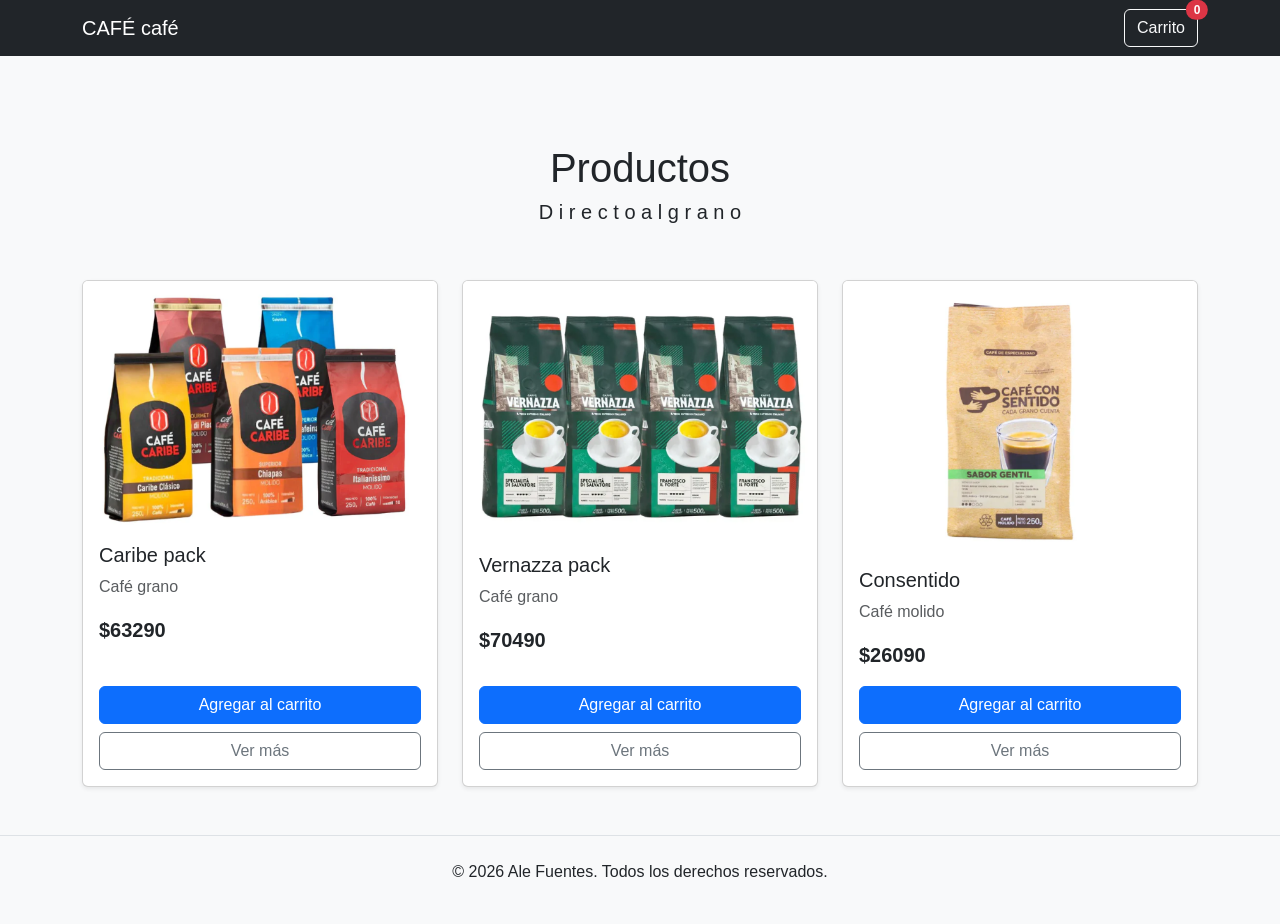
==== index.html @ ddbef4a3 "proyecto ok" ====
<!doctype html>
<html lang="es">
  <head>
    <meta charset="UTF-8" />
    <meta name="viewport" content="width=device-width, initial-scale=1.0" />
    <link rel="shortcut icon" href="/assets//img/icon.png" type="image/png" />
    <title>CAFÉ café</title>
    <link
      href="https://cdn.jsdelivr.net/npm/bootstrap@5.3.0/dist/css/bootstrap.min.css"
      rel="stylesheet"
    />
    <link rel="stylesheet" href="/assets/css/style.css" />
  </head>
  <body>
    <header>
      <nav class="navbar navbar-expand-lg navbar-dark bg-dark fixed-top">
        <div class="container">
          <a class="navbar-brand" href="index.html">CAFÉ café</a>
          <div class="d-flex">
            <a
              href="carrito.html"
              class="btn btn-outline-light position-relative"
            >
              Carrito
              <span
                id="cart-count"
                class="position-absolute top-0 start-100 translate-middle badge rounded-pill bg-danger"
                >0</span
              >
            </a>
          </div>
        </div>
      </nav>
    </header>

    <main class="container mt-5 pt-5">
      <section class="py-5 text-center">
        <h1>Productos</h1>
        <h5>D i r e c t o a l g r a n o</h5>
      </section>
      <section class="row g-4" id="product-grid"></section>
    </main>

    <footer class="bg-light py-4 mt-5 border-top">
      <div class="container text-center">
        <p>&copy; 2026 Ale Fuentes. Todos los derechos reservados.</p>
      </div>
    </footer>

    <script src="https://cdn.jsdelivr.net/npm/bootstrap@5.3.0/dist/js/bootstrap.bundle.min.js"></script>
    <script src="assets/js/script.js"></script>
  </body>
</html>
---- assets/css/style.css ----
:root {
    --primary-color: #0d6efd;
    --footer-bg: #212529;
}

html,
body {
    font-family: 'Segoe UI', Tahoma, Geneva, Verdana, sans-serif;
    background-color: #f8f9fa;
    display: flex;
    flex-direction: column;
    min-height: 100vh;
    height: 100%;
}

main {
    flex: 1;
}


@media (max-width: 420px) {
    .display-5 {
        font-size: 1.8rem;
    }

    .container {
        padding-left: 20px;
        padding-right: 20px;
    }
}

.card {
    transition: transform 0.3s ease, box-shadow 0.3s ease;
}

.card:hover {
    transform: translateY(-5px);
    box-shadow: 0 10px 20px rgba(0, 0, 0, 0.1) !important;
}


button:focus,
a:focus {
    outline: 2px solid var(--primary-color);
    outline-offset: 2px;
}
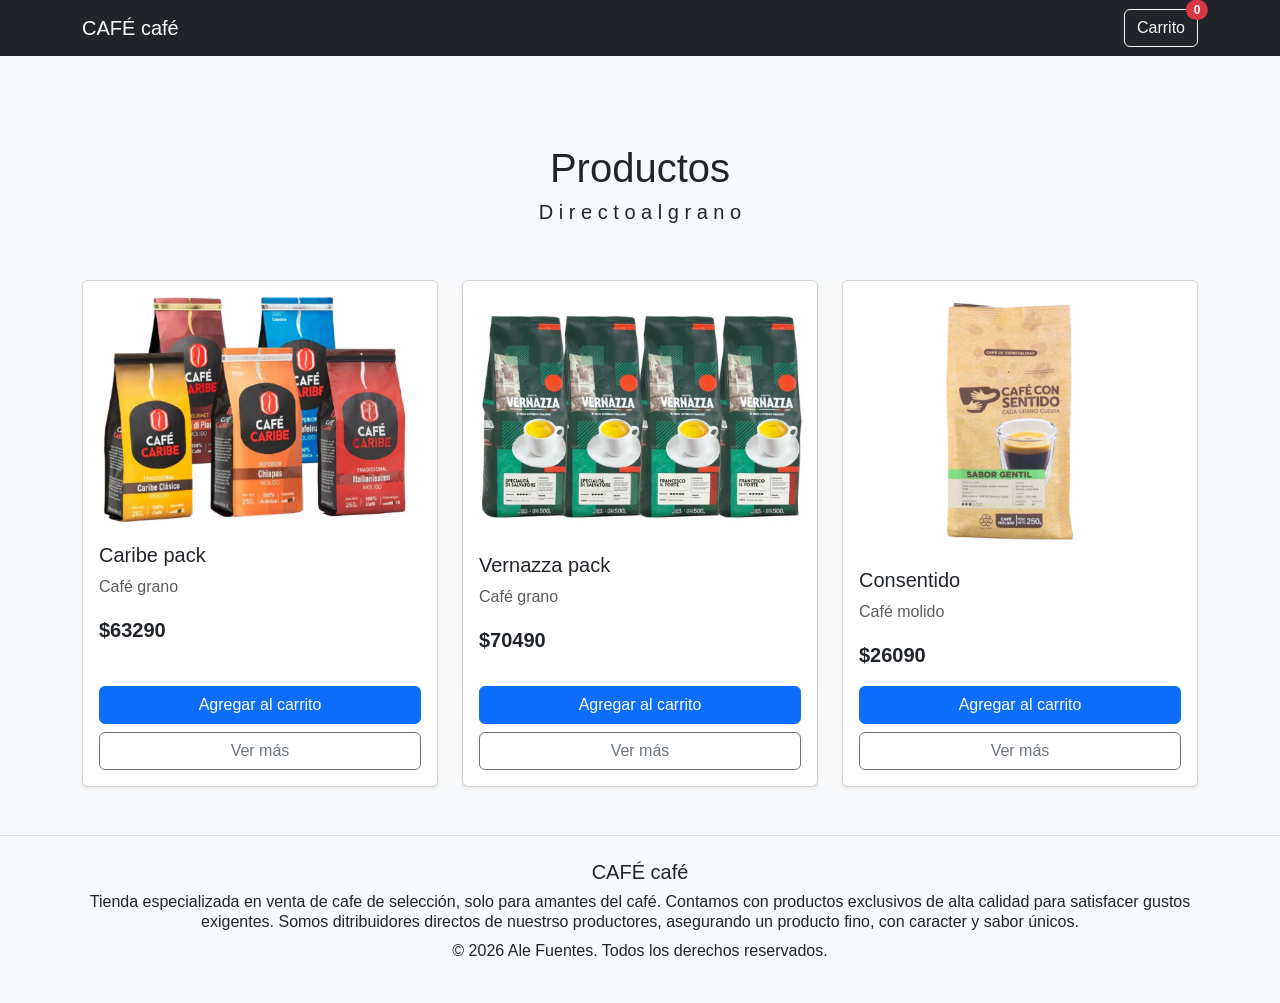
==== commit e6eca6cd: "modifica footer" ====
--- a/index.html
+++ b/index.html
@@ -43,6 +43,13 @@
 
     <footer class="bg-light py-4 mt-5 border-top">
       <div class="container text-center">
+        <h5>CAFÉ café</h5>
+        <h6>
+          Tienda especializada en venta de cafe de selección, solo para amantes
+          del café. Contamos con productos exclusivos de alta calidad para
+          satisfacer gustos exigentes. Somos ditribuidores directos de nuestrso
+          productores, asegurando un producto fino, con caracter y sabor únicos.
+        </h6>
         <p>&copy; 2026 Ale Fuentes. Todos los derechos reservados.</p>
       </div>
     </footer>
